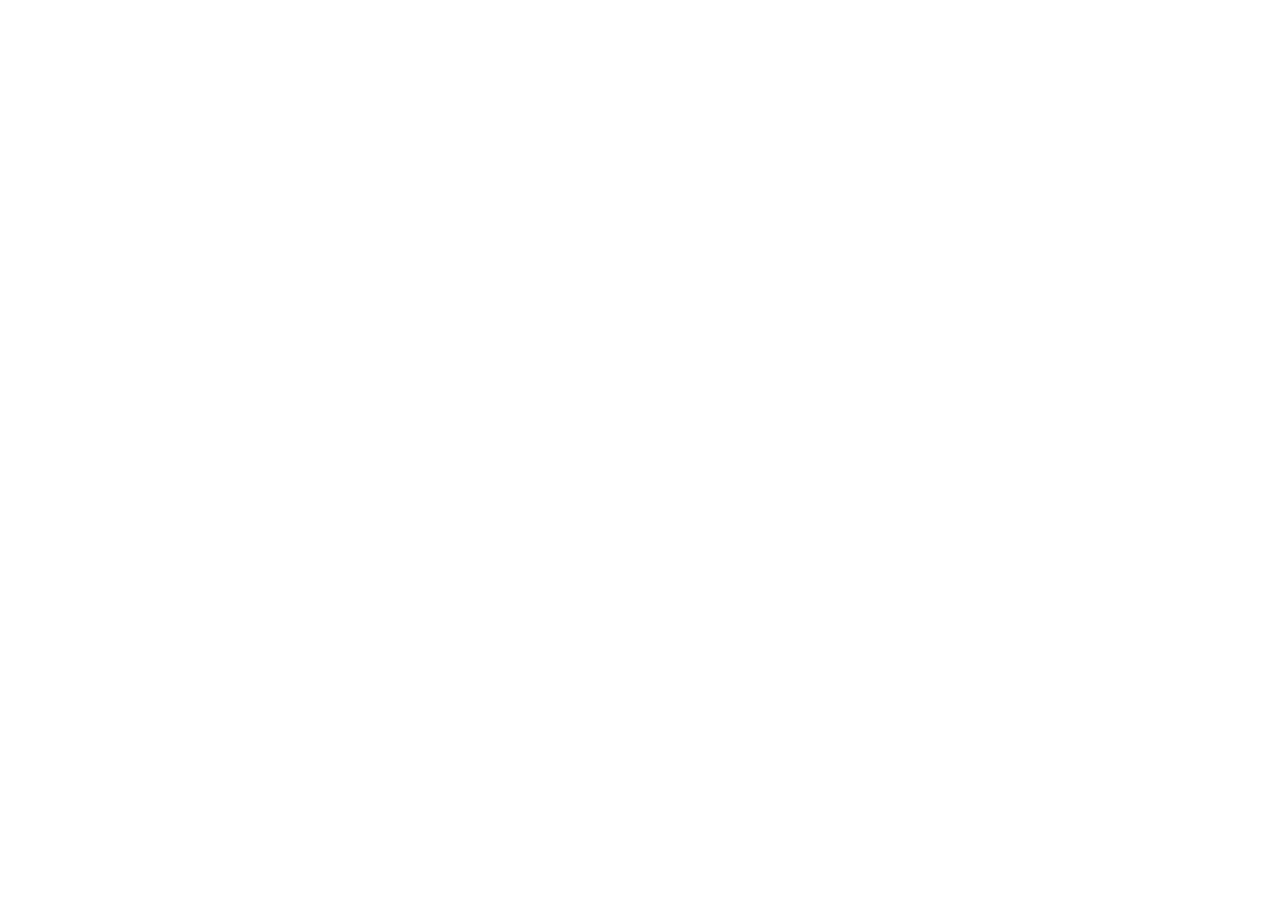
==== index.html @ 89ef5cce "Create index.html" ====
<!DOCTYPE html>
<html lang="pt-br">
<head>
    <meta charset="UTF-8">
    <meta name="viewport" content="width=device-width, initial-scale=1.0">
    <title>Projeto Redes Sociais</title>
    <link rel="shortcut icon" href="favicon.ico" type="image/x-icon">
</head>
<body>
    
</body>
</html>
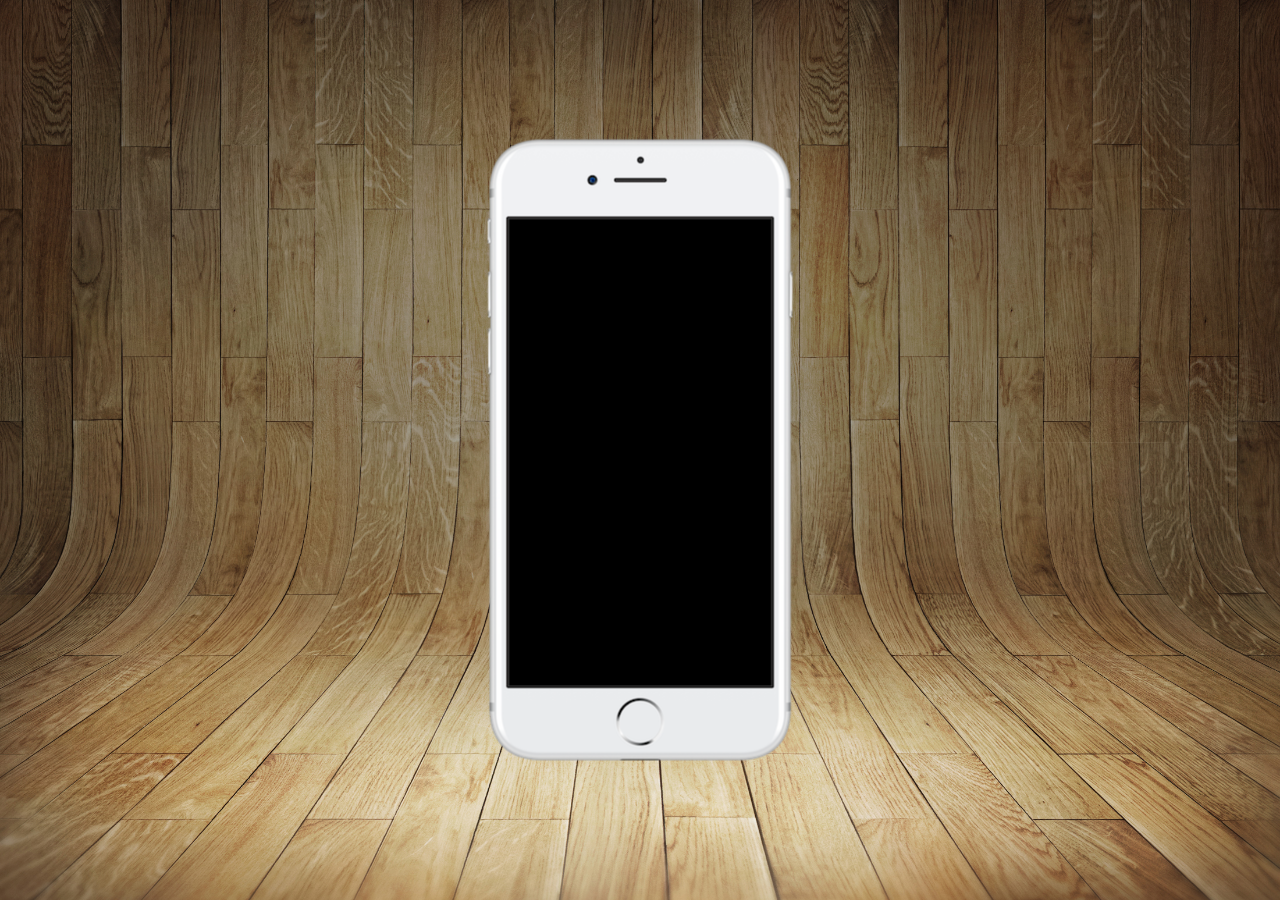
==== commit 4263d75c: "inicio do projeto redes sociais" ====
--- a/index.html
+++ b/index.html
@@ -5,8 +5,17 @@
     <meta name="viewport" content="width=device-width, initial-scale=1.0">
     <title>Projeto Redes Sociais</title>
     <link rel="shortcut icon" href="favicon.ico" type="image/x-icon">
+    <link rel="stylesheet" href="estilos/style.css">
 </head>
 <body>
-    
+    <main>
+        <section id="telefone">
+
+        </section>
+
+        <section id=" rede sociais">
+
+        </section>
+    </main>
 </body>
 </html>
--- a/estilos/style.css
+++ b/estilos/style.css
@@ -0,0 +1,39 @@
+@charset "UTF-8";
+
+* {
+    margin: 0px;
+    padding: 0px;
+    font-family: Arial, Helvetica, sans-serif;
+}
+
+html, body {
+    height: 100vh;
+    width: 100vw;
+    background-color: black;
+}
+
+body {
+    background: url(../imagens/fundo-madeira.jpg) no-repeat top center;
+    background-size: cover;
+    background-attachment: fixed;
+}
+
+main {
+    height: 100vh;
+    position: relative;
+}
+
+section#telefone {
+    position: absolute;
+    top: 50%;
+    left: 50%;
+    transform: translate(-50%, -50%);
+
+
+    height: 627px;
+    width: 311px;
+    background: url(../imagens/frame-iphone.png) no-repeat;
+
+}
+
+
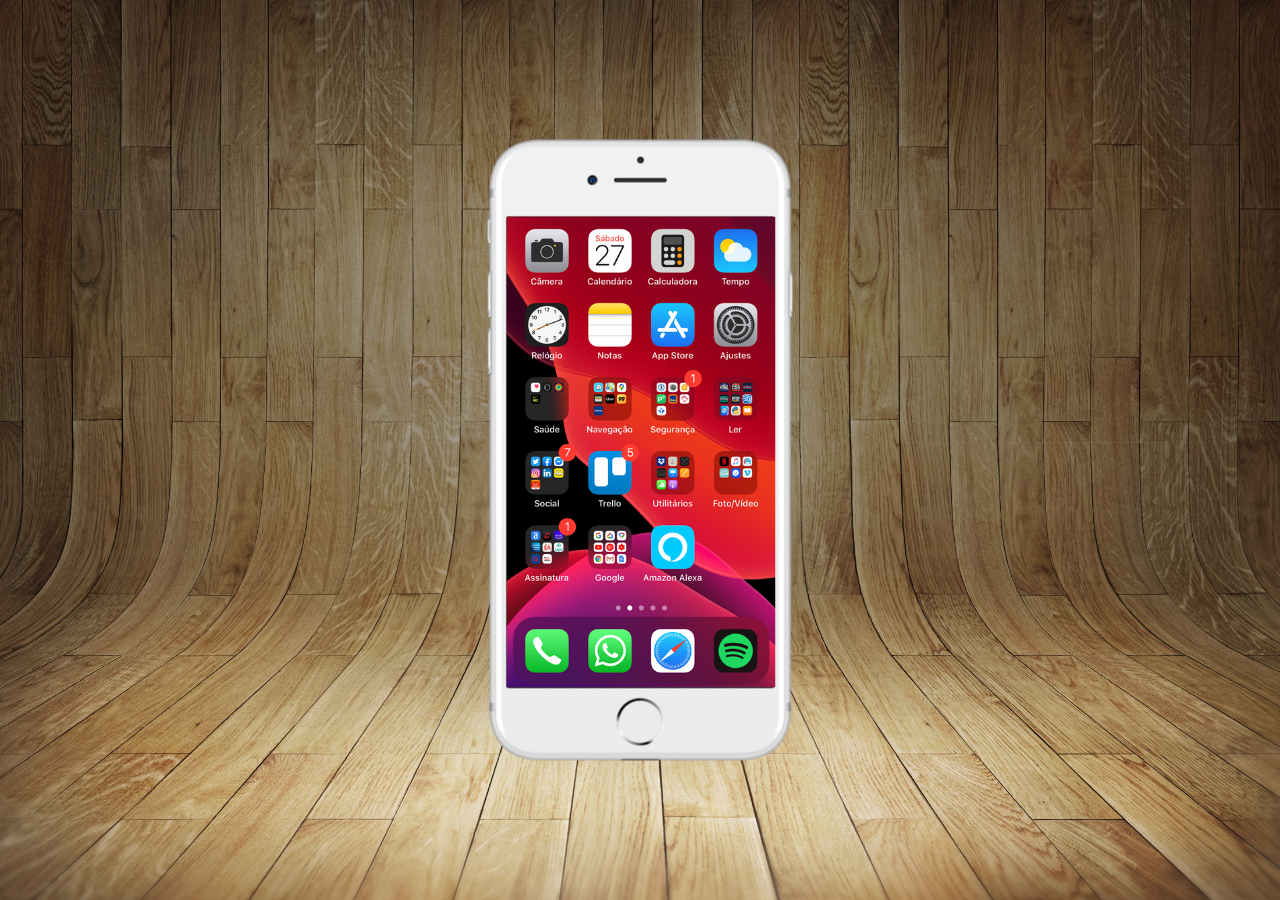
==== commit 56bbd66b: "criei a tela home" ====
--- a/index.html
+++ b/index.html
@@ -10,7 +10,7 @@
 <body>
     <main>
         <section id="telefone">
-
+            <iframe src="home.html" name="tela" id="tela" frameborder="0"></iframe>
         </section>
 
         <section id=" rede sociais">
--- a/estilos/style.css
+++ b/estilos/style.css
@@ -36,4 +36,12 @@
 
 }
 
+iframe#tela {
+    position: relative;
+    top: 80px;
+    left: 22px;
+    width: 269px;
+    height: 471px;
+}
 
+
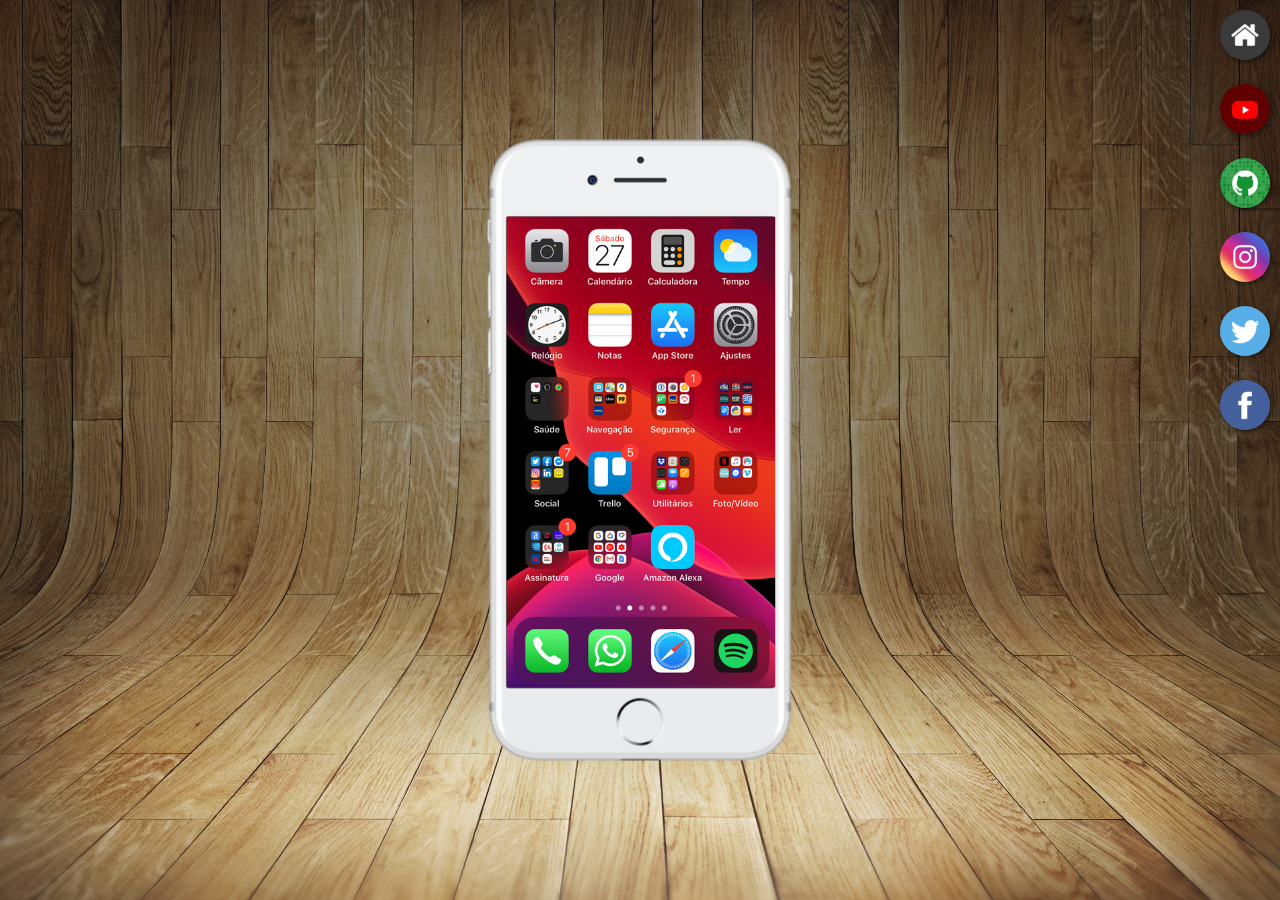
==== commit 245c1bf4: "criei botões" ====
--- a/index.html
+++ b/index.html
@@ -10,11 +10,18 @@
 <body>
     <main>
         <section id="telefone">
-            <iframe src="home.html" name="tela" id="tela" frameborder="0"></iframe>
+            <iframe src="home.html" name="tela" id="tela" frameborder="0">
+                Seu navegador não é compativel com isso.
+            </iframe>
         </section>
 
-        <section id=" rede sociais">
-
+        <section id="redes-sociais">
+            <a href="#" target="tela"> <img src="imagens/logo-home.jpg" alt="Home"></a><br>
+            <a href="#" target="tela"> <img src="imagens/logo-youtube.jpg" alt="Youtube"></a><br>
+            <a href="#" target="tela"> <img src="imagens/logo-github.jpg" alt="Git"></a><br>
+            <a href="#" target="tela"> <img src="imagens/logo-instagram.jpg" alt="Insta"></a><br>
+            <a href="#" target="tela"> <img src="imagens/logo-twitter.jpg" alt="Twitter"></a><br>
+            <a href="#" target="tela"> <img src="imagens/logo-facebook.jpg" alt="Face"></a>
         </section>
     </main>
 </body>
--- a/estilos/style.css
+++ b/estilos/style.css
@@ -44,4 +44,23 @@
     height: 471px;
 }
 
+section#redes-sociais {
+    text-align: right;
+}
 
+section#redes-sociais img {
+    width: 50px;
+    margin: 10px;
+    border-radius: 50%;
+    box-shadow: 2px 2px 5px rgba(0, 0, 0, 0.493);
+    box-sizing: border-box;
+
+}
+
+section#redes-sociais img:hover {
+    border: 2px solid rgba(255, 255, 255, 0.63);
+    transform: translate(-3px, -3px);
+    box-shadow: 5px 5px 10px rgba(0, 0, 0, 0.726);
+    transition: transform 0.5s;
+}
+
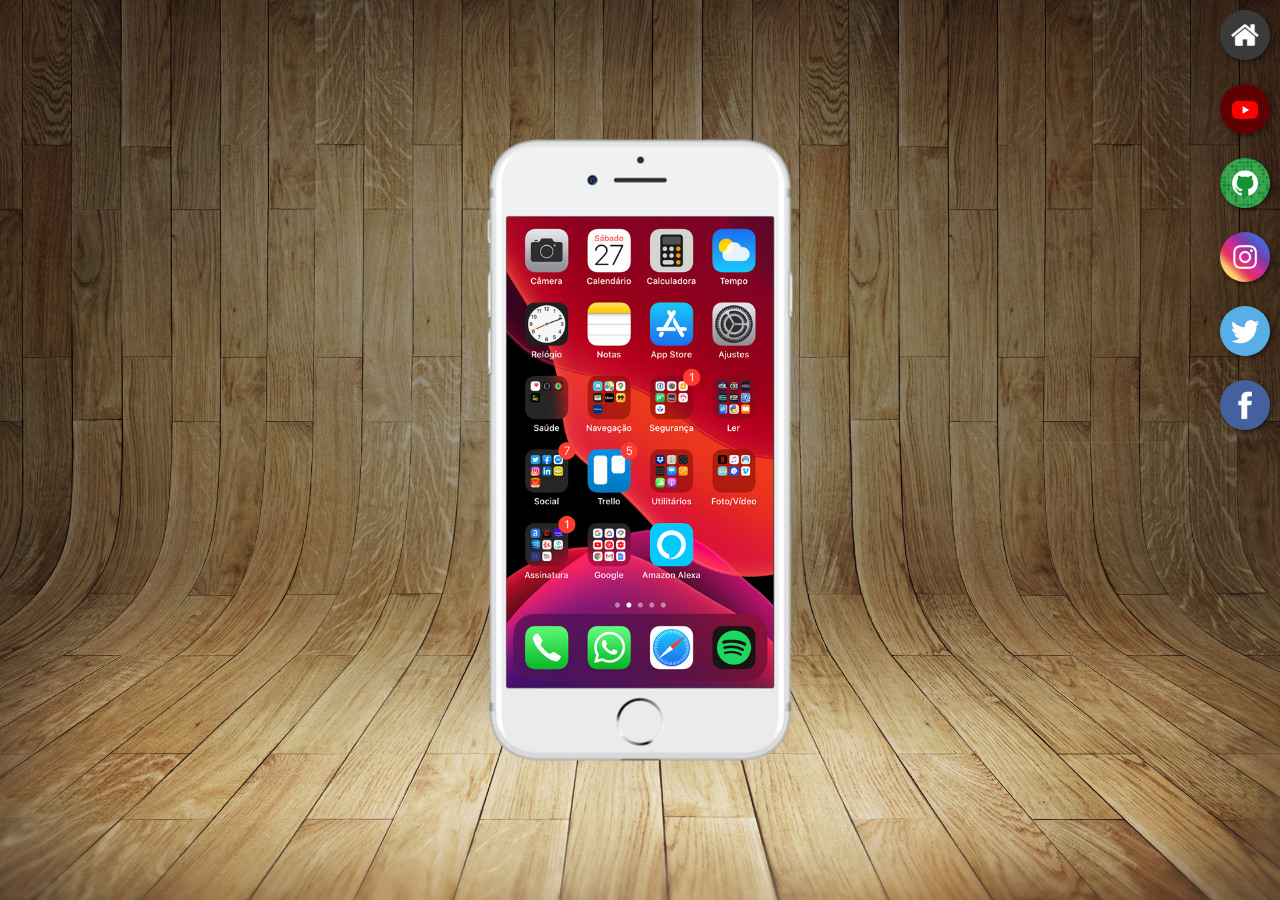
==== commit 31f1854d: "att" ====
--- a/index.html
+++ b/index.html
@@ -16,12 +16,12 @@
         </section>
 
         <section id="redes-sociais">
-            <a href="#" target="tela"> <img src="imagens/logo-home.jpg" alt="Home"></a><br>
-            <a href="#" target="tela"> <img src="imagens/logo-youtube.jpg" alt="Youtube"></a><br>
-            <a href="#" target="tela"> <img src="imagens/logo-github.jpg" alt="Git"></a><br>
-            <a href="#" target="tela"> <img src="imagens/logo-instagram.jpg" alt="Insta"></a><br>
-            <a href="#" target="tela"> <img src="imagens/logo-twitter.jpg" alt="Twitter"></a><br>
-            <a href="#" target="tela"> <img src="imagens/logo-facebook.jpg" alt="Face"></a>
+            <a href="home.html" target="tela"> <img src="imagens/logo-home.jpg" alt="Home"></a><br>
+            <a href="yyoutube.html" target="tela"> <img src="imagens/logo-youtube.jpg" alt="Youtube"></a><br>
+            <a href="github.html" target="tela"> <img src="imagens/logo-github.jpg" alt="Git"></a><br>
+            <a href="instagram.html" target="tela"> <img src="imagens/logo-instagram.jpg" alt="Insta"></a><br>
+            <a href="twitter.html" target="tela"> <img src="imagens/logo-twitter.jpg" alt="Twitter"></a><br>
+            <a href="facebook.html" target="tela"> <img src="imagens/logo-facebook.jpg" alt="Face"></a>
         </section>
     </main>
 </body>
--- a/estilos/style.css
+++ b/estilos/style.css
@@ -40,7 +40,7 @@
     position: relative;
     top: 80px;
     left: 22px;
-    width: 269px;
+    width: 267px;
     height: 471px;
 }
 
